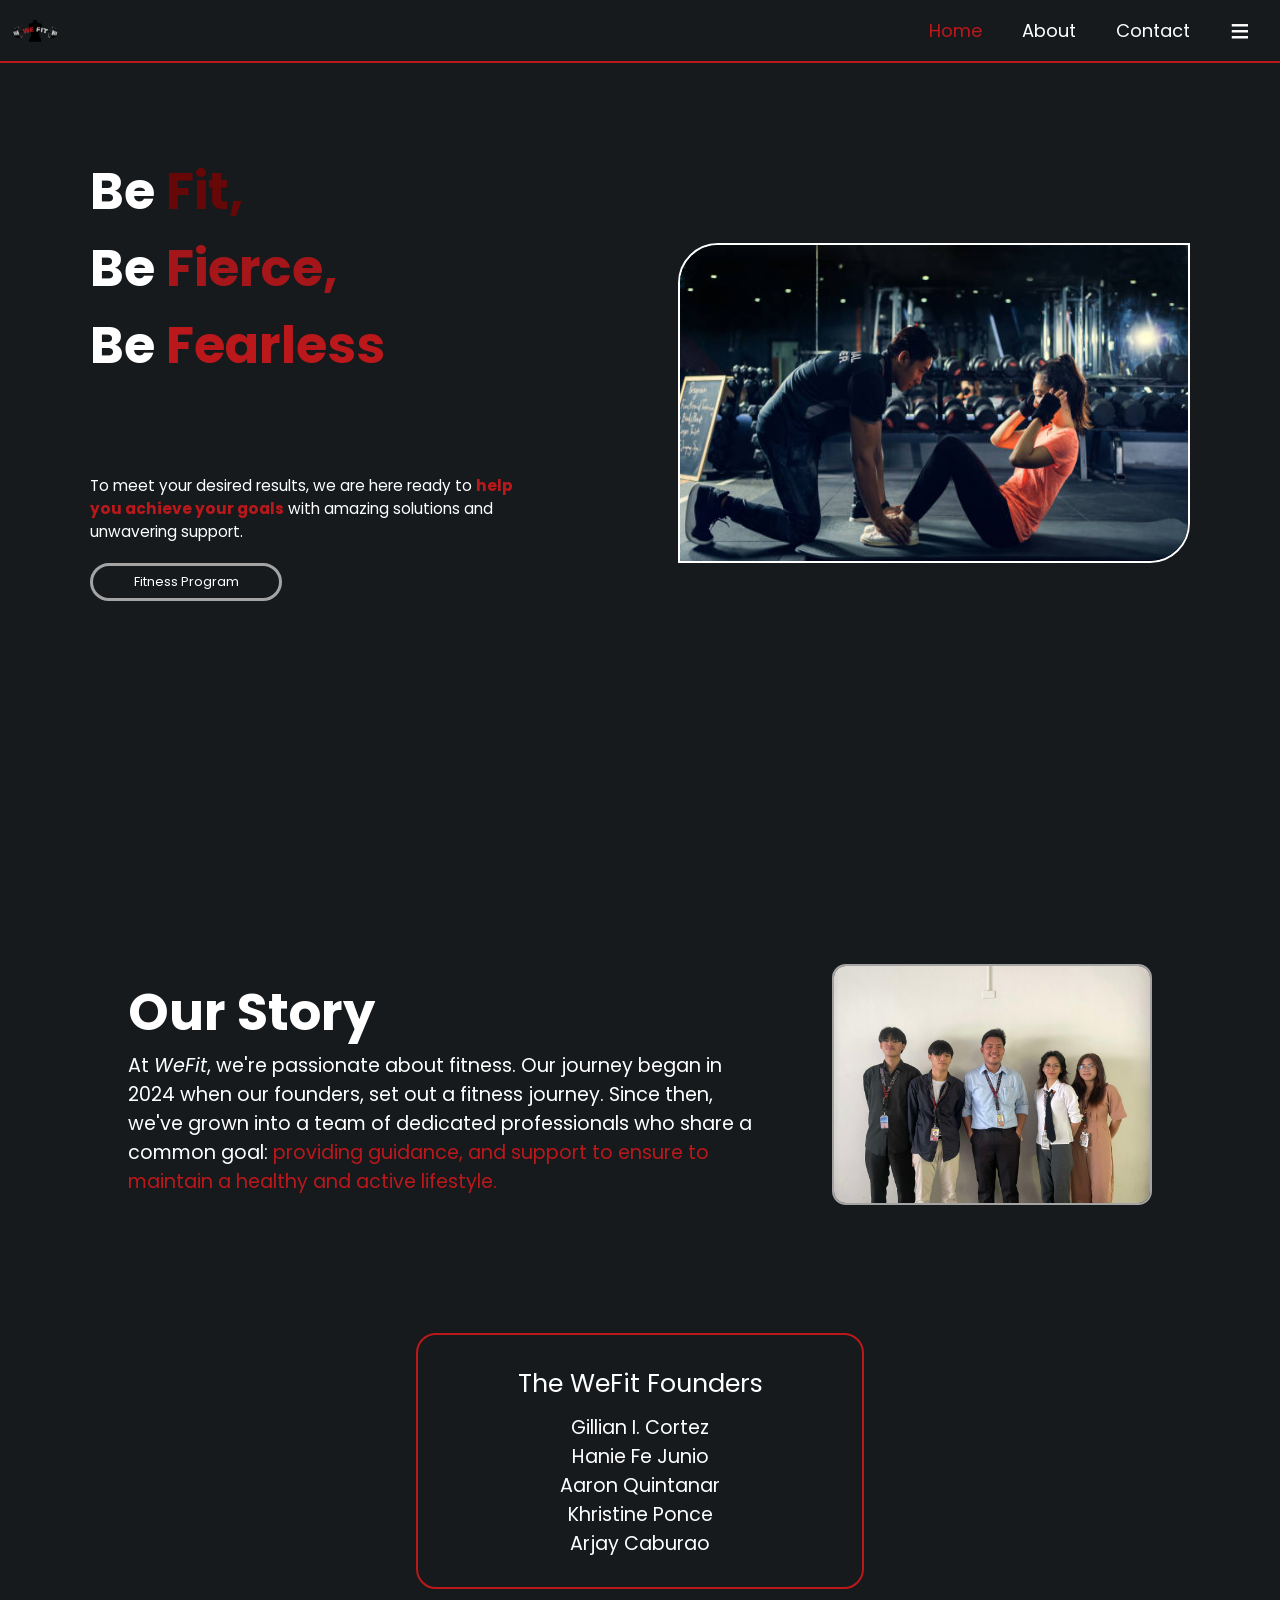
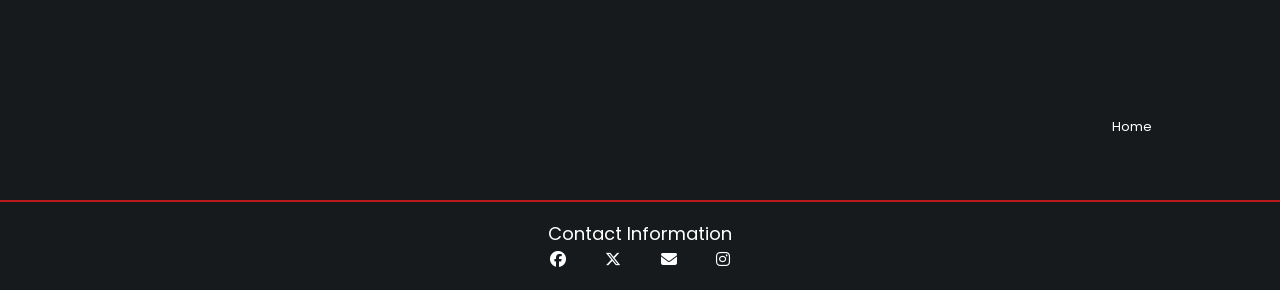
==== index.html @ f75869bf "upload" ====
<!DOCTYPE html>
<html lang="en">
<head>
    <meta charset="UTF-8">
    <meta name="viewport" content="width=device-width, initial-scale=1.0">
    <link rel="preconnect" href="https://fonts.googleapis.com">
    <link rel="preconnect" href="https://fonts.gstatic.com" crossorigin>
    <link href="https://fonts.googleapis.com/css2?family=Cedarville+Cursive&family=Poppins:ital,wght@0,100;0,200;0,300;0,400;0,500;0,600;0,700;0,800;0,900;1,100;1,200;1,300;1,400;1,500;1,600;1,700;1,800;1,900&family=Questrial&display=swap" rel="stylesheet">
    <link rel="stylesheet" href="https://cdnjs.cloudflare.com/ajax/libs/font-awesome/6.7.1/css/all.min.css" integrity="sha512-5Hs3dF2AEPkpNAR7UiOHba+lRSJNeM2ECkwxUIxC1Q/FLycGTbNapWXB4tP889k5T5Ju8fs4b1P5z/iB4nMfSQ==" crossorigin="anonymous" referrerpolicy="no-referrer" />
    <title>WeFit</title>
    <link rel="icon" href="pics/logo.png">
    <link rel="stylesheet" href="nav.css">
    <link rel="stylesheet" href="homePage.css">
</head>
<body>
    <nav id="nav">
        <div class="logo">
            <img src="pics/logo.png" alt="Logo Picture">
        </div>
        <ul>
            <li><a href="#">Home</a></li>
            <li><a href="#About">About</a></li>
            <li><a href="#Contact">Contact</a></li>
            <li onclick="show()">≡</li>
        </ul>
        <div class="optionChoices">
            <p><a href="nutritionGuides.html">Nutrition Guides</a></p>
            <p><a href="videoProgram.html">Program Video</a></p>
            <p><a href="equipmentInfo.html">Equipment Info</a></p>
        </div>
    </nav>
    <div id="Home">
        <div class="container"> 
            <div>
                <div class="motto">
                    <h1>Be <strong>Fit,</strong><br>Be <strong>Fierce,</strong><br>Be <strong>Fearless</strong></h1>
                </div>
                <div class="pAndBtn">
                    <p>To meet your desired results, we are here ready to <strong>help you achieve your goals</strong> with amazing solutions and unwavering support.</p>
                    <button><a href="fitnessProgram.html">Fitness Program</a></button>
                </div>
            </div>
            <div class="picHome">
                <img src="pics/HomePage/HomePage.jpg" alt="Image description" srcset="">
            </div>
        </div>
    </div>
    <div id="About">
        <div class="aboutContainer">
            <div class="textPic">
                <div>
                    <h1>Our Story</h1>
                    <p>At <i>WeFit</i>, we're passionate about fitness. Our journey began in 2024 when our founders, set out a fitness journey. Since then, we've grown into a team of dedicated professionals who share a common goal: <span>providing guidance, and support to ensure to maintain a healthy and active lifestyle.</span></p>
                </div>
                <img src="pics/HomePage/Us.jpg" alt="Picture" srcset="">
            </div>
            <div class="founder">
                <div class="name">
                    <p>The WeFit Founders</p>
                    <p>Gillian I. Cortez</p>
                    <p>Hanie Fe Junio</p>
                    <p>Aaron Quintanar</p>
                    <p>Khristine Ponce</p>
                    <p>Arjay Caburao</p>
                </div>                
            </div>
            <p><a href="#nav">Home</a></p>
        </div>
    </div>
    <div id="Contact">
        <div class="contactContainer">
            <p>Contact Information</p>
            <div>
                <a href="https://www.facebook.com/profile.php?id=61568982845652&mibextid=ZbWKwL" target="_blank"><i class="fa-brands fa-facebook"></i></a>
                <a href="https://x.com/WeFit2024?t=88W6eYkITw_8Y7W227CL_w&s=09" target="_blank"><i class="fa-brands fa-x-twitter"></i></a>
                <a href="mailto:wefitt2024@gmail.com "><i class="fa-solid fa-envelope"></i></a>
                <a href="https://www.instagram.com/wefit_2024/profilecard/?igsh=ZTByM2VkcnVhOGVq" target="_blank"><i class="fa-brands fa-instagram"></i></a>
            </div>
        </div>
    </div>
    <script src="nav.js"></script>
</body>
</html>
---- nav.css ----
* {
    margin: 0;
    box-sizing: border-box;
    font-family: "Poppins", serif;
    color: #ffffff;
    text-decoration: none;
}
body {
    background-color: #161A1D;
}
a:hover {
    opacity: 0.6;
    color: #BA181B;
}
nav {
    display: flex;
    align-items: center;
    justify-content: space-between;
    height: 7vh;
    border-bottom: 2px solid #BA181B;  
    padding: 10px;
}
nav p {
    margin-left: 20px;
}
nav ul {
    display: flex;
    align-items: center;
    list-style: none;
}
nav ul li a {
    padding: 20px;
    font-size: 18px;
}
nav ul li:nth-child(4) {
    font-size: 35px;
    font-weight: bolder;
    padding: 20px;
    cursor: pointer;
}
nav ul li:nth-child(4):hover {
    opacity: 0.6;
    color: #BA181B;
}
.optionChoices {
    position: absolute;
    right: 40px;
    top: 35px;
    width: 300px;
    height: 250px;
    border: 2px solid #a4a4a4;
    border-radius: 24px 0px 24px 0px;
    font-size: 24px;
    flex-direction: column;
    background-color: #161A1D;
    display: none;
}
.optionChoices p {
    border-bottom: 1px solid #a4a4a4;
    width: 250px;
    height: 40px;
    text-align: center;
    margin-top: 30px;
}
.optionChoices p:hover {
    background-color: #a4a4a4;
}
.logo {
    display: flex; 
    align-items: center;
}
.logo img {
    height: 50px;
}
.logo p {
    color: #BA181B;
}

@media (max-width: 768px) {
    nav ul li a{
        font-size: 14px;
        padding: 5px;
    }
    }
@media (max-width: 623px) {
    .logo p{
        display: none;
    }
}
@media (max-width: 480px) {
    nav ul li:nth-child(2),li:nth-child(3){
        display: none;
    }
    .optionChoices {
        width: 225px;
        height: 175px;
    }
    .optionChoices p {
        width: 190px;
        height: 30px;
        font-size: 18px;
        margin-top: 20px;
    }
}
---- homePage.css ----
nav ul li:nth-child(1) a{
    color: #BA181B;
}
.container{
    padding: 10vh;
    height: 93vh;
    display: flex;
    justify-content: space-between;
}
.motto h1{
    font-size: 4vw;
    margin-bottom: 10vh;
}
.motto h1 strong:nth-of-type(1){
    color:#660708;
}
.motto h1 strong:nth-of-type(2){
    color:#A4161A;
}
.motto h1 strong:nth-of-type(3){
    color:#BA181B;
}
.pAndBtn p{
    font-size: 1.2vw;
    width: 35vw;
}
.pAndBtn p strong{
    color:#BA181B;
}
.pAndBtn button{
    height: 3vw;
    width: 15vw;
    border-radius: 20px;
    background-color: transparent;
    border: 3px solid #A4A4A4;
    margin-top: 20px;
    margin-right: 20px;
    font-size: 1vw;
}
.pAndBtn button:hover{
    background-color: #A4A4A4;
}
.picHome img{
    margin-top: 10vh;
    height: 25vw;
    width: 40vw;
    border: 2px solid;
    border-radius: 40px 0px;
}
.aboutContainer{
    height: 100vh;
    display: flex;
    justify-content: space-around;
    flex-direction: column;
    padding: 0px 10vw;
}
.aboutContainer>p{
    text-align: right;
    font-size: 1vw;
}
.textPic{
    display: flex;
    align-items: center;
    justify-content: space-between;
}
.textPic h1{
    font-size: 4vw;
}
.textPic div p{
    font-size: 1.5vw; 
    width: 50vw;
}
.textPic p span{
    color: #BA181B;
}
.textPic img{
    width: 25vw; 
    border: 2px solid #A4A4A4; 
    border-radius: 14px;
}
.founder{
    display: flex;
    align-items: center;
    justify-content: center;
    font-size: 1.5vw;
}
.name{
    display: flex;
    align-items: center;
    justify-content: center;
    flex-direction: column;
    height: 20vw;
    width: 35vw;
    border: 2px solid #BA181B;
    border-radius: 20px;
}
.name p:nth-child(1){
    margin-bottom: 10px; 
    font-size: 2vw; 
    color: white;
}
.contactContainer{
    height: 10vh;
    border-top: 2px solid #BA181B;
    display: flex;
    align-items: center;
    justify-content: center;
    flex-direction: column;
}
.contactContainer p:nth-child(1){
    font-size: 18px; 
    color: white;
}
.contactContainer p:nth-child(2){
    font-size: 14px;
}
.contactContainer p:nth-child(3){
    font-size: 14px;
}
.contactContainer div{
    display: flex;
    justify-content: space-between;
    align-items: center;
    width: 20vh;
}
.optionBtn{
    cursor: pointer;
}
::-webkit-scrollbar{
    width: 0;
}

@media (max-width: 623px) {
    .picHome{
        display: none;
    }
    .container{
        background-image: url('pics/HomePage/luxa.org-opacity-changed-HomePage.jpg');
        background-repeat: no-repeat;
        background-size: cover;
        height: 70vh;
    }
    .pAndBtn p{
        font-size: 3vw;
        width: 80vw;
        margin-top: -5vh;
    }
    .pAndBtn button{
        height: 30px;
        width: 130px;
        font-size: 12px;
    }
    .aboutContainer{
        margin-top: 10vh;
        height: 50vh;
    }
    
}
@media (max-width: 480px) {
    .container{
        background: url('pics/HomePage/luxa.org-opacity-changed-HomePage.jpg');
        background-repeat: no-repeat;
        background-size: cover;
        height: 50vh;
        padding: 5vh;
    }
    .pAndBtn p{
        font-size: 2.5vw;
        width: 80vw;
        margin-top: -5vh;
    }
    .pAndBtn button{
        height: 25px;
        width: 120px;
        font-size: 10px;
    }
    .aboutContainer{
        margin-top: 0vh;
    }
    .textPic div p{
        font-size: 10px;
    }
}
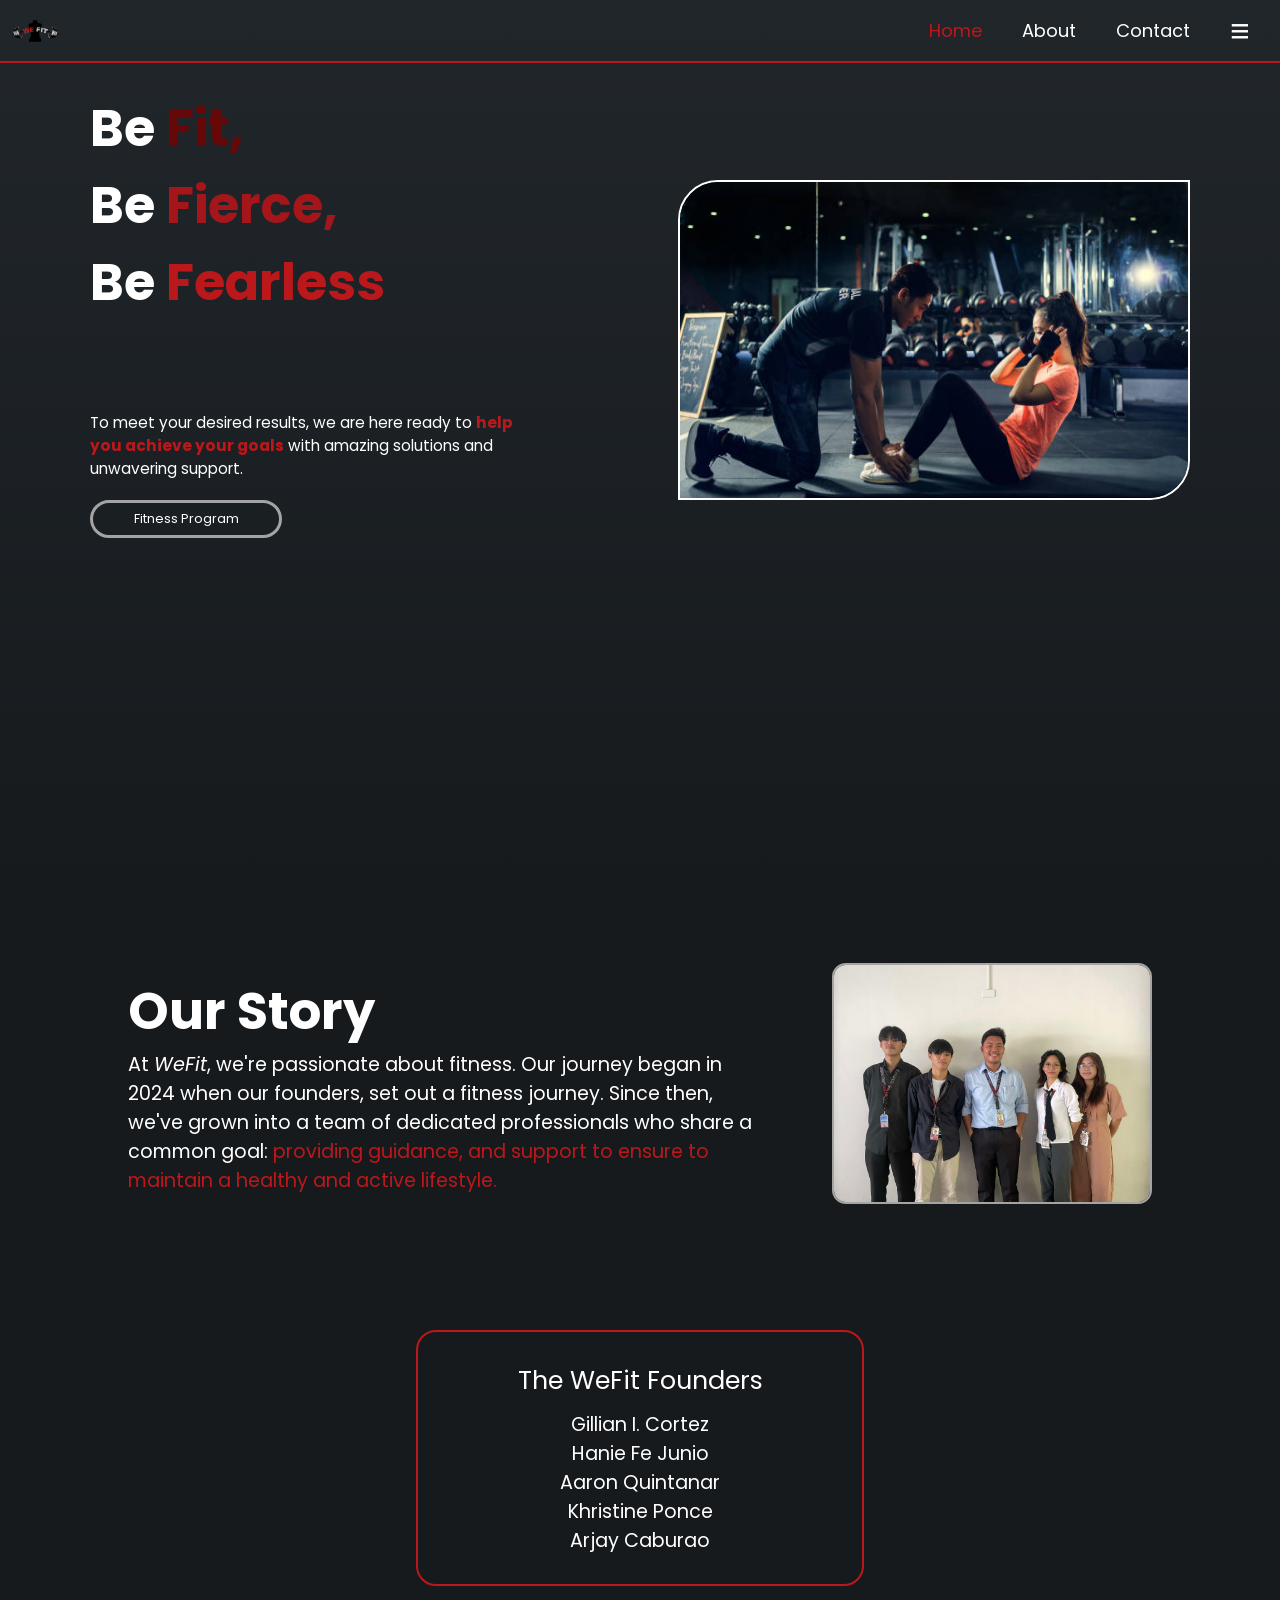
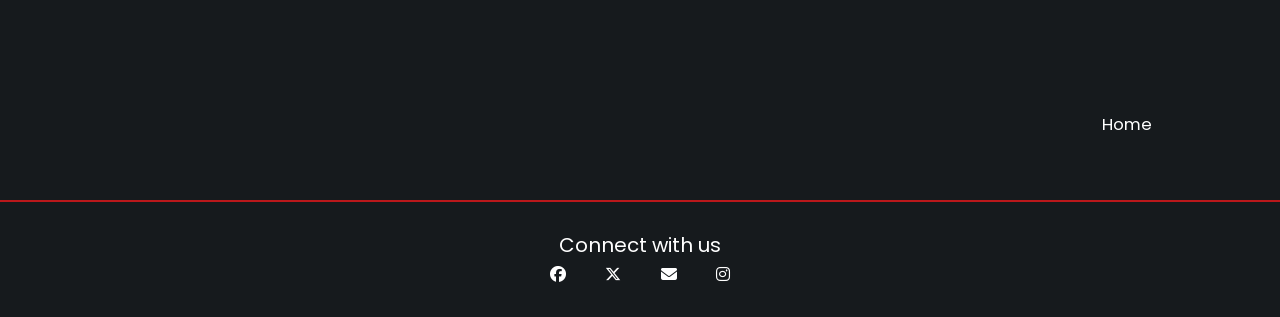
==== commit 901c73e1: "done" ====
--- a/index.html
+++ b/index.html
@@ -37,7 +37,7 @@
                 </div>
                 <div class="pAndBtn">
                     <p>To meet your desired results, we are here ready to <strong>help you achieve your goals</strong> with amazing solutions and unwavering support.</p>
-                    <button><a href="fitnessProgram.html">Fitness Program</a></button>
+                    <a href="fitnessProgram.html"><button>Fitness Program</button></a>
                 </div>
             </div>
             <div class="picHome">
@@ -69,7 +69,7 @@
     </div>
     <div id="Contact">
         <div class="contactContainer">
-            <p>Contact Information</p>
+            <p>Connect with us</p>
             <div>
                 <a href="https://www.facebook.com/profile.php?id=61568982845652&mibextid=ZbWKwL" target="_blank"><i class="fa-brands fa-facebook"></i></a>
                 <a href="https://x.com/WeFit2024?t=88W6eYkITw_8Y7W227CL_w&s=09" target="_blank"><i class="fa-brands fa-x-twitter"></i></a>
--- a/nav.css
+++ b/nav.css
@@ -13,11 +13,12 @@
     color: #BA181B;
 }
 nav {
+    background-color: transparent;
     display: flex;
     align-items: center;
     justify-content: space-between;
     height: 7vh;
-    border-bottom: 2px solid #BA181B;  
+    border-bottom: 2px solid #BA181B;
     padding: 10px;
 }
 nav p {
@@ -31,6 +32,9 @@
 nav ul li a {
     padding: 20px;
     font-size: 18px;
+}
+nav ul li a:hover{
+    font-size: 24px;
 }
 nav ul li:nth-child(4) {
     font-size: 35px;
@@ -62,9 +66,6 @@
     text-align: center;
     margin-top: 30px;
 }
-.optionChoices p:hover {
-    background-color: #a4a4a4;
-}
 .logo {
     display: flex; 
     align-items: center;
@@ -81,6 +82,17 @@
         font-size: 14px;
         padding: 5px;
     }
+    .optionChoices {
+        width: 190px;
+        height: 130px;
+        border-radius: 14px 0px 14px 0px;
+    }
+    .optionChoices p {
+        width: 140px;
+        height: 25px;
+        font-size: 14px;
+        margin-top: 13px;
+    }
     }
 @media (max-width: 623px) {
     .logo p{
@@ -92,13 +104,14 @@
         display: none;
     }
     .optionChoices {
-        width: 225px;
-        height: 175px;
+        width: 180px;
+        height: 130px;
+        border-radius: 14px 0px 14px 0px;
     }
     .optionChoices p {
-        width: 190px;
-        height: 30px;
-        font-size: 18px;
-        margin-top: 20px;
+        width: 140px;
+        height: 25px;
+        font-size: 14px;
+        margin-top: 13px;
     }
 }
--- a/homePage.css
+++ b/homePage.css
@@ -1,11 +1,17 @@
 nav ul li:nth-child(1) a{
     color: #BA181B;
 }
+nav{
+    width: 100vw;
+    position: absolute;
+}
 .container{
     padding: 10vh;
-    height: 93vh;
+    height: 100vh;
     display: flex;
     justify-content: space-between;
+    background: rgb(27,32,36);
+    background: linear-gradient(180deg, rgb(33, 38, 43) 0%, rgba(22,26,29,1) 100%);
 }
 .motto h1{
     font-size: 4vw;
@@ -36,9 +42,11 @@
     margin-top: 20px;
     margin-right: 20px;
     font-size: 1vw;
+    transition: 0.2s;
 }
 .pAndBtn button:hover{
-    background-color: #A4A4A4;
+    background-color: rgb(41, 48, 55);
+    font-size: 0.9vw;
 }
 .picHome img{
     margin-top: 10vh;
@@ -56,7 +64,7 @@
 }
 .aboutContainer>p{
     text-align: right;
-    font-size: 1vw;
+    font-size: 1.3vw;
 }
 .textPic{
     display: flex;
@@ -100,28 +108,27 @@
     color: white;
 }
 .contactContainer{
-    height: 10vh;
+    height: 13vh;
     border-top: 2px solid #BA181B;
     display: flex;
     align-items: center;
     justify-content: center;
     flex-direction: column;
 }
-.contactContainer p:nth-child(1){
-    font-size: 18px; 
-    color: white;
-}
-.contactContainer p:nth-child(2){
-    font-size: 14px;
-}
-.contactContainer p:nth-child(3){
-    font-size: 14px;
+.contactContainer>p{
+    margin-bottom: 30px;
+    font-size: 20px;
+    position: absolute;
 }
 .contactContainer div{
     display: flex;
     justify-content: space-between;
     align-items: center;
     width: 20vh;
+    margin-top: 30px;
+}
+.contactContainer div a:hover{
+    font-size: 34px;
 }
 .optionBtn{
     cursor: pointer;
@@ -131,6 +138,13 @@
 }
 
 @media (max-width: 623px) {
+    .aboutContainer>p{
+        display: none;
+    }
+    nav{
+        width: 100vw;
+        position: relative;
+    }
     .picHome{
         display: none;
     }
